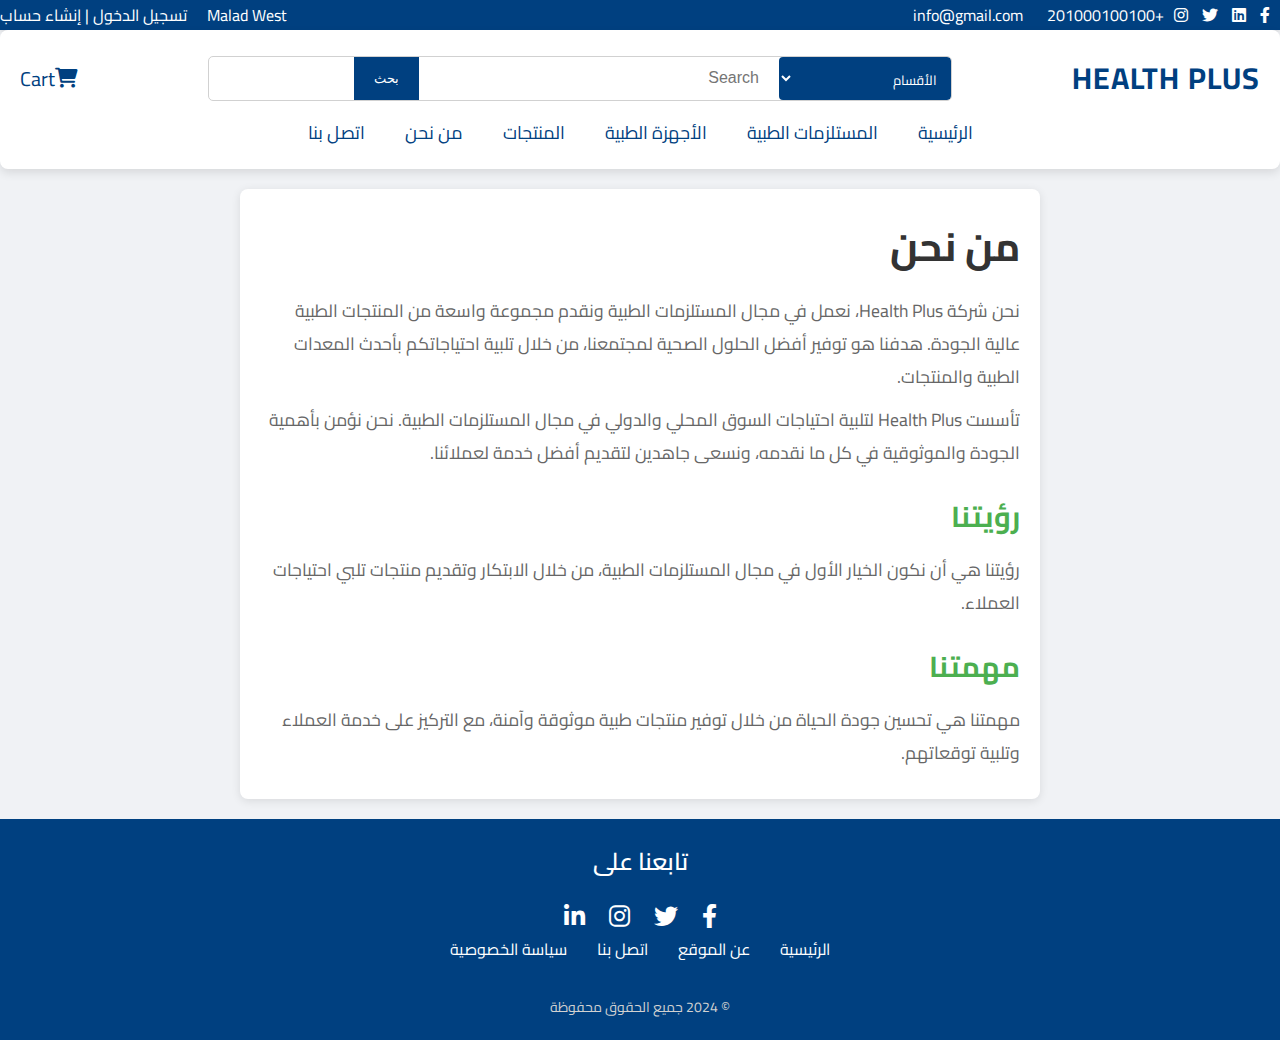
==== pages/aboutUs.html @ dc86843b "D" ====
<!DOCTYPE html>
<html lang="ar">
  <head>
    <meta charset="UTF-8" />
    <meta name="viewport" content="width=device-width, initial-scale=1.0" />
    <title>مستلزمات طبية</title>
    <!-- إضافة روابط الفونت أوسوم والـ Google Fonts -->
    <link
      rel="stylesheet"
      href="https://cdn.jsdelivr.net/npm/swiper@11/swiper-bundle.min.css"
    />

    <script src="https://cdn.jsdelivr.net/npm/swiper@11/swiper-bundle.min.js"></script>
    <link
      rel="stylesheet"
      href="https://cdnjs.cloudflare.com/ajax/libs/font-awesome/6.0.0-beta3/css/all.min.css"
    />
    <link
      href="https://fonts.googleapis.com/css2?family=Cairo:wght@400;600&display=swap"
      rel="stylesheet"
    />
    <link
      rel="stylesheet"
      href="https://unpkg.com/swiper/swiper-bundle.min.css"
    />

    <link rel="stylesheet" href="../sass/style.css" />
  </head>
  <body dir="rtl">
    <style></style>
    <nav>
      <!-- الشريط العلوي -->
      <div class="sction1 navDetails">
        <div class="navRight">
          <div class="icons">
            <i class="fab fa-facebook-f"></i>
            <i class="fab fa-linkedin"></i>
            <i class="fab fa-twitter"></i>
            <i class="fab fa-instagram"></i>
          </div>
          <div class="info d-mobile">
            <span>+201000100100</span>
            <span>info@gmail.com</span>
          </div>
        </div>
        <div class="navLeft">
          <span class="d-mobile">Malad West</span>
          <span>تسجيل الدخول | إنشاء حساب</span>
        </div>
      </div>

      <!-- الشريط الرئيسي -->
      <div class="nav2">
        <div class="up">
          <div class="logo"><a href="../index.html" style="color: #004080; text-decoration: none;">Health Plus</a></div>
          <div class="input">
            <div class="selact-box">
              <select id="categary" name="categary">
                <option>الأقسام</option>
                <option value="قسم ">قسم السرنجات</option>
                <option value="قسم السكر">قسم السكر</option>
                <option value="قسم الضغط">قسم الضغط</option>
                <option value="جهزه الحراره وملحقاتها">
                  أجهزة الحرارة وملحقاتها
                </option>
                <option value="مستلزمات الحجامة">مستلزمات الحجامة</option>
                <option value="الإسعافات الأولية">الإسعافات الأولية</option>
              </select>
            </div>
            <input type="text" placeholder="Search" />
            <button>بحث</button>
          </div>
          <div class="cart">
            <i class="fas fa-shopping-cart"></i> <span>Cart</span>
          </div>
          <div class="toggle-btn" onclick="toggleMenu()">
            <i class="fas fa-bars"></i>
          </div>
        </div>
        <div class="down">
          <a href="#">الرئيسية</a>
          <a href="#">المستلزمات الطبية</a>
          <a href="#">الأجهزة الطبية</a>
          <a href="#">المنتجات</a>
          <a href="./aboutUs.html">من نحن</a>
          <a href="./contentUs.html">اتصل بنا</a>
        </div>
      </div>
    </nav>


    <main>
        <div class="about-us">
            <h1>من نحن</h1>
            <p>
                نحن شركة Health Plus، نعمل في مجال المستلزمات الطبية ونقدم مجموعة واسعة من المنتجات الطبية عالية الجودة. 
                هدفنا هو توفير أفضل الحلول الصحية لمجتمعنا، من خلال تلبية احتياجاتكم بأحدث المعدات الطبية والمنتجات.
            </p>
            <p>
                تأسست Health Plus لتلبية احتياجات السوق المحلي والدولي في مجال المستلزمات الطبية. 
                نحن نؤمن بأهمية الجودة والموثوقية في كل ما نقدمه، ونسعى جاهدين لتقديم أفضل خدمة لعملائنا.
            </p>
            <h2>رؤيتنا</h2>
            <p>
                رؤيتنا هي أن نكون الخيار الأول في مجال المستلزمات الطبية، من خلال الابتكار وتقديم منتجات تلبي احتياجات العملاء.
            </p>
            <h2>مهمتنا</h2>
            <p>
                مهمتنا هي تحسين جودة الحياة من خلال توفير منتجات طبية موثوقة وآمنة، مع التركيز على خدمة العملاء وتلبية توقعاتهم.
            </p>
        </div>
    </main>

    <footer class="footer">
        <h3>تابعنا على</h3>
        <div class="social-icons">
            <a href="#"><i class="fab fa-facebook-f"></i></a>
            <a href="#"><i class="fab fa-twitter"></i></a>
            <a href="#"><i class="fab fa-instagram"></i></a>
            <a href="#"><i class="fab fa-linkedin-in"></i></a>
        </div>
        <div class="links">
            <a href="#">الرئيسية</a>
            <a href="#">عن الموقع</a>
            <a href="#">اتصل بنا</a>
            <a href="#">سياسة الخصوصية</a>
        </div>
        <div class="copy">&copy; 2024 جميع الحقوق محفوظة</div>
    </footer>

    <script>
        const toggleBtn = document.querySelector(".toggle-btn");
        const downMenu = document.querySelector(".down");

        toggleBtn.addEventListener("click", () => {
            downMenu.classList.toggle("show");
        });
    </script>
</body>
</html>
---- sass/style.css ----
@charset "UTF-8";
* {
  padding: 0;
  margin: 0;
  box-sizing: border-box;
  text-decoration: none;
  list-style: none;
}

body {
  font-family: "Cairo", sans-serif;
  margin: 0;
  padding: 0;
  background-color: #f0f2f5;
  color: #333;
}

.navDetails {
  background-color: #004080;
  color: white;
  display: flex;
  justify-content: space-between;
  padding: 5 px 20px;
  font-size: 16px;
  box-shadow: 0 2px 5px rgba(0, 0, 0, 0.1);
}
.navDetails .navRight,
.navDetails .navLeft {
  display: flex;
  align-items: center;
}
.navDetails .navRight span,
.navDetails .navLeft span {
  margin-right: 20px;
}
.navDetails .navRight span:first-child,
.navDetails .navLeft span:first-child {
  margin-right: 10px;
}
.navDetails .navRight .icons i {
  margin-right: 10px;
  color: white;
  transition: color 0.3s ease;
}
.navDetails .navRight .icons i:hover {
  color: #3c5977;
}

.nav2 {
  background-color: #ffffff;
  box-shadow: 0px 4px 10px rgba(0, 0, 0, 0.1);
  padding: 20px;
  position: relative;
  border-radius: 8px;
}
.nav2 .up {
  display: flex;
  justify-content: space-between;
  align-items: center;
}
.nav2 .logo {
  font-size: 28px;
  font-weight: bold;
  color: #004080;
  letter-spacing: 1px;
  text-transform: uppercase;
}
.nav2 .input {
  display: flex;
  align-items: center;
  width: 60%;
  height: 45px;
  border: 1px solid #d1d1d1;
  border-radius: 5px;
  overflow: hidden;
}
.nav2 .input input {
  padding: 10px;
  border: none;
  width: 100%;
  outline: none;
  font-size: 16px;
}
.nav2 .input button {
  background-color: #004080;
  color: white;
  border: none;
  padding: 10px 20px;
  height: 100%;
  cursor: pointer;
  transition: background-color 0.3s ease, transform 0.2s ease;
}
.nav2 .input button:hover {
  background-color: #003366;
  transform: scale(1.05);
}
.nav2 .cart {
  font-size: 22px;
  color: #004080;
  cursor: pointer;
  display: flex;
  align-items: center;
}
.nav2 .cart i {
  margin-right: 10px;
}
.nav2 .cart:hover {
  color: #003366;
  transform: scale(1.1);
}
.nav2 .down {
  margin-top: 10px;
  display: flex;
  justify-content: center;
  flex-wrap: wrap;
}
.nav2 .down a {
  margin: 0 15px;
  font-size: 16px;
  color: #004080;
  text-decoration: none;
  position: relative;
  transition: color 0.3s ease, padding-bottom 0.3s ease;
}
.nav2 .down a::after {
  content: "";
  display: block;
  width: 0;
  height: 2px;
  background: #004080;
  transition: width 0.3s;
  position: absolute;
  bottom: -5px;
  left: 0;
}
.nav2 .down a:hover {
  color: #003366;
  padding-bottom: 5px;
}
.nav2 .down a:hover::after {
  width: 100%;
}
.nav2 .toggle-btn {
  font-size: 27px;
  cursor: pointer;
  color: #004080;
}
.nav2 .toggle-btn:hover {
  color: #003366;
}
.nav2 .selact-box {
  width: auto;
  margin-left: 10px;
  height: 100%;
}
.nav2 .selact-box select {
  height: 100%;
  padding: 10px;
  font-family: "Cairo", sans-serif;
  background: #004080;
  border: none;
  border-radius: 4px;
  color: #fff;
  cursor: pointer;
  outline: none;
  transition: background-color 0.3s ease;
  width: 100%;
}
.nav2 .selact-box select:hover {
  background-color: #003366;
  color: #ffffff;
}

@media (min-width: 769px) {
  .toggle-btn {
    display: none;
  }
}
@media (max-width: 768px) {
  .navDetails .d-mobile {
    display: none;
  }
  .nav2 .cart i {
    margin: 14px;
    font-size: 27px;
  }
  .nav2 .input {
    width: 100%;
    margin: 10px 0;
  }
  .nav2 .input input {
    width: 80%;
  }
  .nav2 .cart span {
    display: none;
    font-size: 27px;
  }
  .nav2 .down {
    display: none;
    flex-direction: column;
    align-items: center;
    background-color: #f8f9fa;
    width: 100%;
    position: absolute;
    top: 100%;
    left: 0;
    z-index: 1;
    padding: 10px 0;
  }
  .nav2 .down.show {
    display: flex;
  }
  .nav2 .down a {
    margin: 10px 0;
  }
  .toggle-btn {
    display: block;
    color: #003366;
    margin-left: auto;
  }
}
@media (min-width: 1200px) {
  .nav2 .logo {
    font-size: 30px;
  }
  .nav2 .input input {
    width: 350px;
  }
  .nav2 .cart {
    font-size: 20px;
  }
  .nav2 .down a {
    font-size: 18px;
    margin: 0 20px;
  }
}
footer {
  background-color: #004080;
  color: white;
  text-align: center;
  padding: 20px;
  margin-top: 20px;
}

/* Basic styling for the Swiper */
.swiper {
  width: 100%;
  height: 400px;
}

.swiper-slide {
  display: flex;
  justify-content: center;
  align-items: center;
  font-size: 24px;
  color: #fff;
  background-color: #007aff; /* Default background color */
}

.swiper-pagination {
  bottom: 10px !important; /* Position pagination */
}

.swiper-button-next,
.swiper-button-prev {
  color: #fff; /* Button color */
}

.cards-container {
  display: grid;
  grid-template-columns: repeat(auto-fit, minmax(250px, 1fr));
  gap: 20px;
  margin-top: 40px;
  margin: 20px;
}

.card {
  background: #fff;
  border-radius: 8px;
  box-shadow: 0 2px 10px rgba(0, 0, 0, 0.1);
  overflow: hidden;
  text-align: center;
  transition: transform 0.3s;
}

.card:hover {
  transform: translateY(-5px);
}

.card img {
  width: 100%;
  height: auto;
}

.card-description {
  padding: 15px;
}

.card-description h3 {
  margin: 10px 0;
  font-size: 18px;
}

.card-description p {
  color: #666;
  margin: 0;
}

.add-to-cart {
  background: #007aff;
  color: white;
  border: none;
  padding: 10px 15px;
  border-radius: 5px;
  cursor: pointer;
  margin: 15px;
  transition: background 0.3s;
}

.add-to-cart:hover {
  background: #005bb5;
}

.footer {
  background-color: #004080; /* لون الخلفية */
  color: white; /* لون النص */
  text-align: center; /* محاذاة النص للوسط */
  position: relative; /* لتسهيل التنسيق */
  overflow: hidden;
}
.footer h3 {
  margin-bottom: 20px;
  font-size: 24px; /* حجم الخط */
  font-weight: 600; /* وزن خط سميك */
  text-transform: uppercase; /* جعل النص كبير */
}
.footer .links {
  display: flex; /* استخدام الفليكس لجعل الروابط بجانب بعضها */
  justify-content: center; /* محاذاة الروابط في الوسط */
  flex-wrap: wrap; /* تفعيل التفاف الروابط */
  margin-bottom: 30px;
}
.footer .links a {
  color: white; /* لون الروابط */
  margin: 0 15px; /* مساحة بين الروابط */
  font-size: 16px; /* حجم الخط */
  text-decoration: none; /* إزالة الخط السفلي */
  position: relative; /* لتسهيل إضافة التأثيرات */
  transition: color 0.3s; /* تأثير على اللون عند التحويم */
}
.footer .links a:hover {
  color: #a6cdde; /* لون عند التحويم */
}
.footer .links a::after {
  content: "";
  display: block;
  width: 0;
  height: 2px;
  background: #a6cdde; /* لون خط تحت الرابط */
  transition: width 0.3s; /* تأثير على عرض الخط */
  position: absolute;
  bottom: -5px;
  left: 0;
}
.footer .links a:hover::after {
  width: 100%; /* توسيع الخط عند التحويم */
}
.footer .social-icons {
  margin-top: 20px; /* مساحة فوق الأيقونات */
}
.footer .social-icons i {
  font-size: 24px; /* حجم الأيقونات */
  margin: 0 10px; /* مساحة بين الأيقونات */
  color: white; /* لون الأيقونات */
  transition: color 0.3s; /* تأثير على اللون عند التحويم */
}
.footer .social-icons i:hover {
  color: #a6cdde; /* لون عند التحويم */
}
.footer .copy {
  margin-top: 20px; /* مساحة فوق نص حقوق الطبع */
  font-size: 14px; /* حجم النص */
  color: #d1d1d1; /* لون نص حقوق الطبع */
}

.whatsapp-button {
  display: inline-flex;
  align-items: center;
  background-color: #25d366; /* لون زر WhatsApp */
  color: white; /* لون النص */
  padding: 10px 20px; /* مساحة داخلية */
  border-radius: 5px; /* زوايا مدورة */
  text-decoration: none; /* إزالة الخط السفلي */
  font-size: 18px; /* حجم الخط */
  position: fixed; /* مثبت في مكانه */
  bottom: 20px; /* المسافة من الأسفل */
  right: 20px; /* المسافة من اليمين */
  transition: background-color 0.3s; /* تأثير عند التحويم */
  z-index: 1000; /* لضمان ظهور الزر فوق العناصر الأخرى */
}

.whatsapp-button i {
  margin-right: 10px; /* مساحة بين الأيقونة والنص */
  transition: transform 0.3s; /* تأثير عند التحويم */
}

.whatsapp-text {
  display: none; /* إخفاء النص */
}

.whatsapp-button:hover {
  background-color: #128c7e; /* لون عند التحويم */
}

.whatsapp-button:hover .whatsapp-text {
  display: block; /* إظهار النص */
  visibility: visible; /* جعل النص مرئيًا */
}

.whatsapp-button:hover i {
  transform: scale(1.2); /* تكبير الأيقونة */
}

.about-us {
  max-width: 800px;
  margin: 20px auto;
  padding: 20px;
  background-color: white;
  border-radius: 8px;
  box-shadow: 0 2px 10px rgba(0, 0, 0, 0.1);
}

.about-us h1 {
  font-size: 2.5em;
  color: #333;
}

.about-us h2 {
  font-size: 1.8em;
  color: #4CAF50; /* لون العناوين الفرعية */
  margin-top: 20px;
}

.about-us p {
  font-size: 1.1em;
  color: #666;
  margin: 10px 0;
}

.contact-section {
  padding: 50px;
  background-color: #f0f4f8; /* لون خلفية خفيف */
  border-radius: 12px;
  box-shadow: 0 6px 20px rgba(0, 0, 0, 0.15);
  transition: box-shadow 0.3s;
  text-align: center;
}
.contact-section:hover {
  box-shadow: 0 8px 25px rgba(0, 0, 0, 0.2);
}
.contact-section h2 {
  margin-bottom: 30px;
  color: #004080; /* لون العنوان */
  font-size: 36px; /* حجم أكبر للعنوان */
  font-weight: 700; /* وزن خط أكثر سمكًا */
  text-transform: uppercase; /* جعل العنوان كبير */
}
.contact-section p {
  margin-bottom: 30px;
  color: #555; /* لون النص العادي */
  font-size: 16px; /* حجم النص العادي */
}
.contact-section form {
  max-width: 600px;
  margin: 0 auto;
}
.contact-section form input,
.contact-section form textarea {
  width: 100%;
  padding: 15px;
  margin: 10px 0;
  border: 1px solid #d1d1d1;
  border-radius: 5px;
  font-size: 16px;
  transition: border-color 0.3s;
}
.contact-section form input::-moz-placeholder, .contact-section form textarea::-moz-placeholder {
  color: #aaa; /* لون النص في الحقل */
  font-style: italic; /* جعل النص مائل */
}
.contact-section form input::placeholder,
.contact-section form textarea::placeholder {
  color: #aaa; /* لون النص في الحقل */
  font-style: italic; /* جعل النص مائل */
}
.contact-section form input:focus,
.contact-section form textarea:focus {
  border-color: #004080; /* لون الحدود عند التركيز */
  outline: none; /* إزالة الحدود الافتراضية */
}
.contact-section form button {
  background-color: #004080; /* لون زر */
  color: white; /* لون النص في الزر */
  padding: 15px 20px;
  border: none;
  border-radius: 5px;
  cursor: pointer;
  font-size: 16px;
  transition: background-color 0.3s, transform 0.2s;
}
.contact-section form button:hover {
  background-color: #003366; /* لون الزر عند التحويم */
  transform: scale(1.05); /* تأثير التحويم */
}
.contact-section .icon {
  font-size: 40px; /* حجم الأيقونة */
  color: #004080; /* لون الأيقونة */
  margin: 10px 0; /* مساحة حول الأيقونة */
}/*# sourceMappingURL=style.css.map */
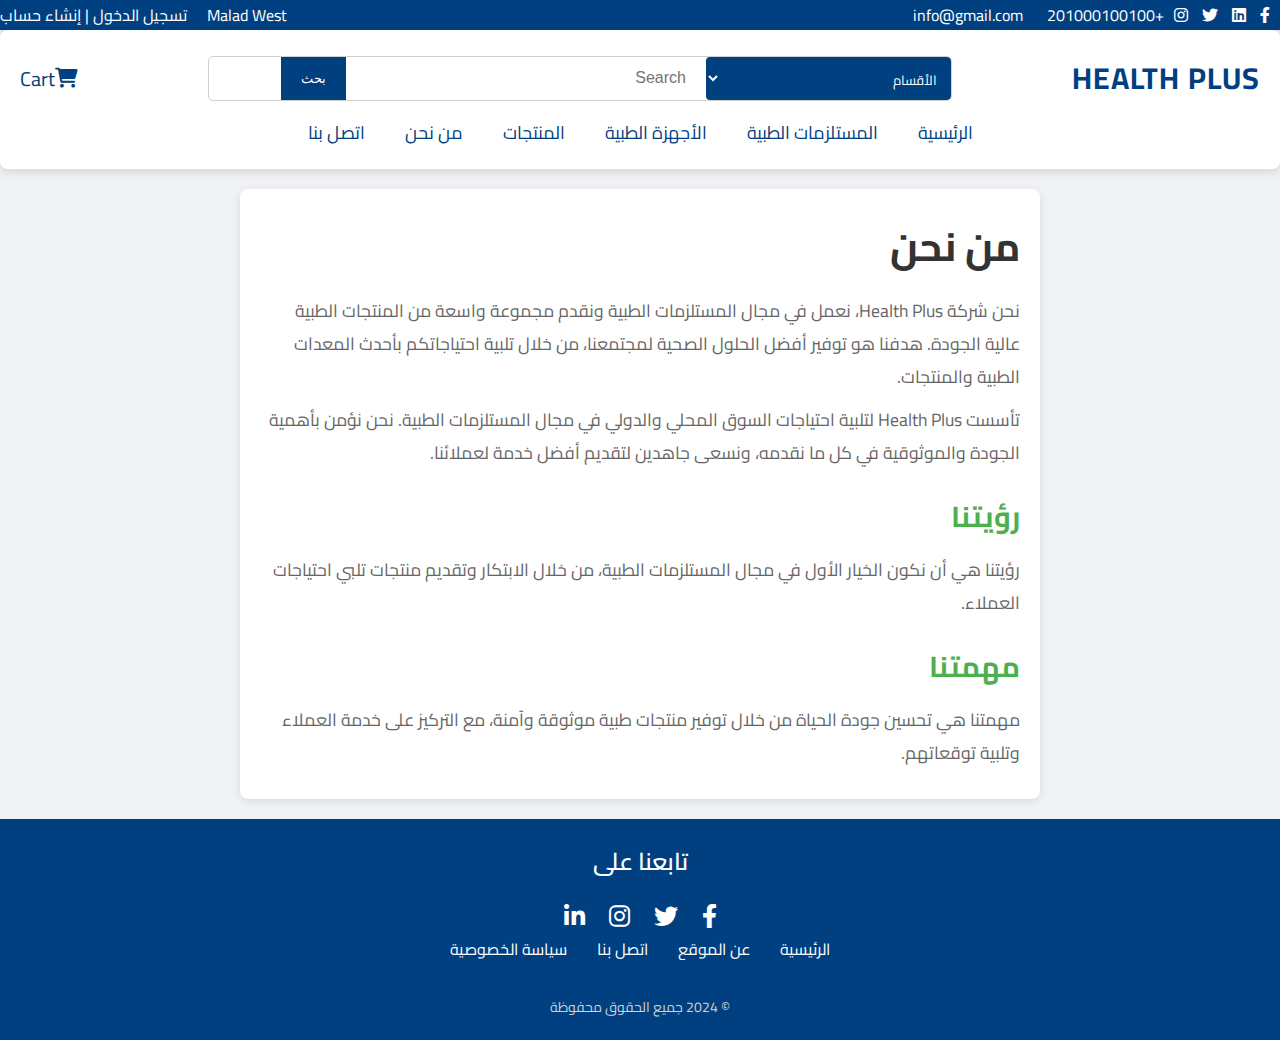
==== commit ef5e4a0d: "Update aboutUs.html" ====
--- a/pages/aboutUs.html
+++ b/pages/aboutUs.html
@@ -65,6 +65,12 @@
                 </option>
                 <option value="مستلزمات الحجامة">مستلزمات الحجامة</option>
                 <option value="الإسعافات الأولية">الإسعافات الأولية</option>
+   <option value=معدات طبيه"> معدات طبيه</option>
+                <option value=مستلزمات اليد والكتف والضهروالارجل ">  مستلزمات اليد والكتف والضهروالارجل</option>
+                <option value= معدات طبيه">  مستلزمات الام والطفل</option>
+                <option value= مستلزمات الجهازه التنفسي ">  مستلزمات الجهازه التنفسي </option>
+
+                
               </select>
             </div>
             <input type="text" placeholder="Search" />
@@ -137,4 +143,4 @@
         });
     </script>
 </body>
-</html>+</html>
